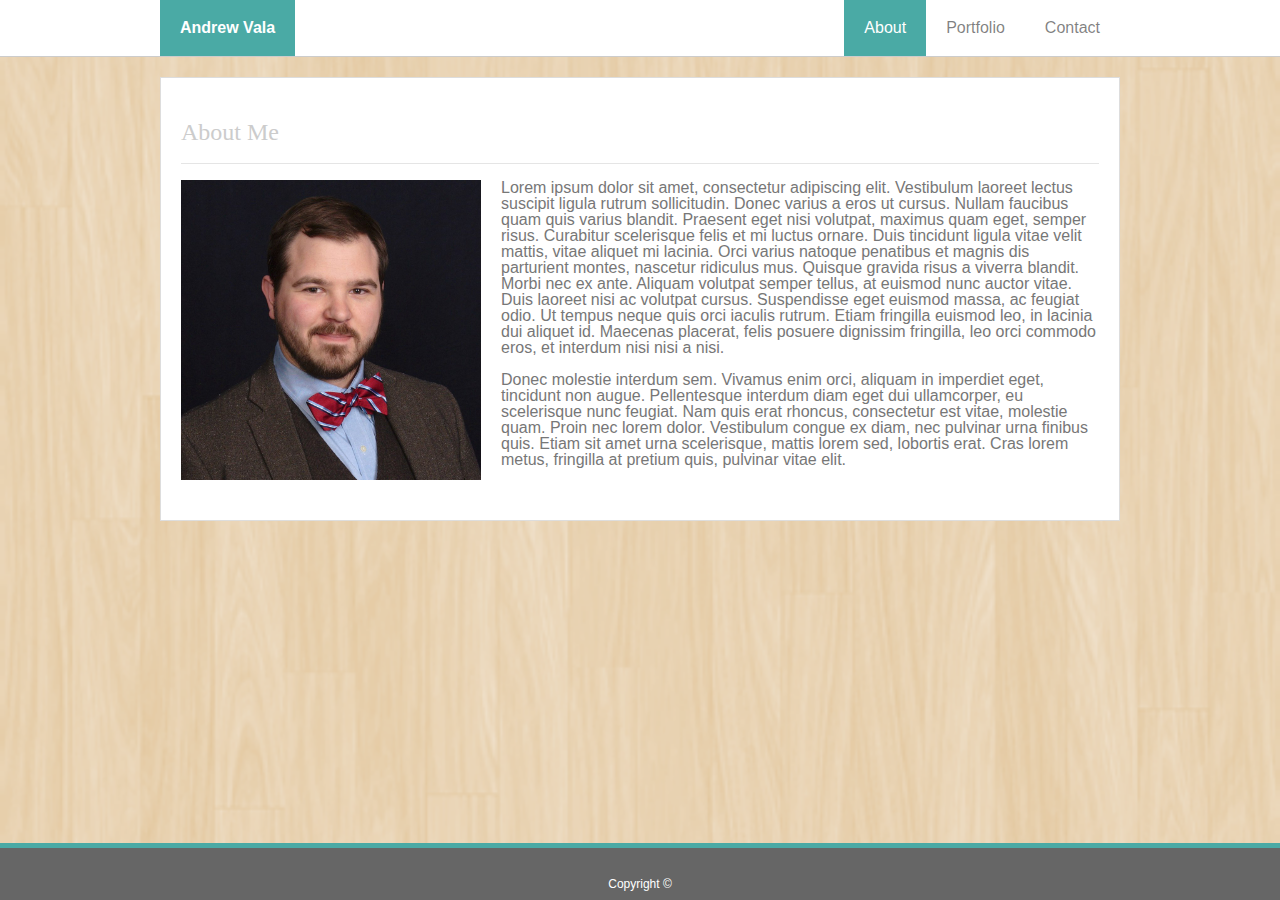
==== index.html @ 3ccd10e4 "initial commit" ====
<!DOCTYPE html>
<html lang="en-us">
   <head>
      <!-- Required meta tags -->
      <meta charset="utf-8" />
      <meta name="viewport" content="width=device-width, initial-scale=1, shrink-to-fit=no">
      <title>About Me</title>
      <link rel="shortcut icon" href="assets/images/favicon.ico" type="image/x-icon">
      <link rel="stylesheet" href="https://maxcdn.bootstrapcdn.com/bootstrap/4.0.0/css/bootstrap.min.css">
      <link rel="stylesheet" href="assets/css/style.css">
   </head>
   <body class="bg">
      <div class="horizontalcontainer">
         <div class="navcontainer">
            <div class="page-header">
               <nav class="navbar navbar-expand-sm navbar-light bg-white">
                  <span class="navbar-brand mb-0 h1">Andrew Vala</span> 
                  <button class="navbar-toggler" type="button" data-toggle="collapse" data-target="#navbarSupportedContent" aria-controls="navbarSupportedContent" aria-expanded="false" aria-label="Toggle navigation">
                  <span class="navbar-toggler-icon"></span>
                  </button>
                  <!-- Navigation links-->
                  <div class="collapse navbar-collapse" id="navbarSupportedContent">
                     <ul class="navbar-nav ml-auto">
                        <li class="nav-item active">
                           <a class="nav-link" href="index.html">About <span class="sr-only">(current)</span></a>
                        </li>
                        <li class="nav-item">
                           <a class="nav-link" href="portfolio.html">Portfolio</a>
                        </li>
                        <li class="nav-item">
                           <a class="nav-link" href="contact.html">Contact</a>
                        </li>
                     </ul>
                  </div>
               </nav>
            </div>
         </div>
      </div>
      <!-- End Navigation links -->
      <div class"main-page d-flex flex-column bg">
         <div class="container">
            <div class="row">
               <div class="col-md-3">
                  <h1>About Me</h1>
               </div>
               <div class="col-md-9">
               </div>
            </div>
            <hr>
            <div class="row">
               <div class="col-md-12">
                  <img class="imgArticle img-fluid" src= "assets/images/profilepic.jpg" alt="Profile picture of Andrew Vala" height="300" width="300";>
                  <p>Lorem ipsum dolor sit amet, consectetur adipiscing elit. Vestibulum laoreet lectus suscipit ligula rutrum sollicitudin. Donec varius a eros ut cursus. Nullam faucibus quam quis varius blandit. Praesent eget nisi volutpat, maximus quam eget, semper risus. Curabitur scelerisque felis et mi luctus ornare. Duis tincidunt ligula vitae velit mattis, vitae aliquet mi lacinia. Orci varius natoque penatibus et magnis dis parturient montes, nascetur ridiculus mus. Quisque gravida risus a viverra blandit. Morbi nec ex ante. Aliquam volutpat semper tellus, at euismod nunc auctor vitae. Duis laoreet nisi ac volutpat cursus. Suspendisse eget euismod massa, ac feugiat odio. Ut tempus neque quis orci iaculis rutrum. Etiam fringilla euismod leo, in lacinia dui aliquet id. Maecenas placerat, felis posuere dignissim fringilla, leo orci commodo eros, et interdum nisi nisi a nisi.</p>
                  <p>Donec molestie interdum sem. Vivamus enim orci, aliquam in imperdiet eget, tincidunt non augue. Pellentesque interdum diam eget dui ullamcorper, eu scelerisque nunc feugiat. Nam quis erat rhoncus, consectetur est vitae, molestie quam. Proin nec lorem dolor. Vestibulum congue ex diam, nec pulvinar urna finibus quis. Etiam sit amet urna scelerisque, mattis lorem sed, lobortis erat. Cras lorem metus, fringilla at pretium quis, pulvinar vitae elit.</p>
               </div>
            </div>
         </div>
      </div>
      <footer class="footer">
         <div class="footercontainer">
            Copyright &copy;
         </div>
      </footer>
      <!-- Optional JavaScript -->
      <!-- jQuery first, then Popper.js, then Bootstrap JS -->
      <script src="https://code.jquery.com/jquery-3.3.1.slim.min.js"></script>
      <script src="https://cdnjs.cloudflare.com/ajax/libs/popper.js/1.14.3/umd/popper.min.js"></script>
      <script src="https://stackpath.bootstrapcdn.com/bootstrap/4.1.1/js/bootstrap.min.js"></script>
   </body>
</html>
---- assets/css/style.css ----
body, html {
    min-height: 100%; 
    font-family: 'Arial', 'Helvetica Neue', Helvetica, sans-serif;
    line-height: 1;
    position: relative;
    color: #777777;
}

body{
    margin-bottom: 60px;
}

h1, h2, h3, h4, h5, h6{
    font-family: 'Georgia', Times, Times New Roman, serif !important;
}

.main-page{
    min-height: calc(100vh - 79px);
}

h1{
    color: #cccccc;  
    font-size: 24px;
    vertical-align: auto;
    margin: 20px 0px 0px 0px;
}

.bg { 
    /* The image used */
    background-image: url("../images/retina_wood.png");

    /* Center and scale the image nicely */
    background-position: center;
    background-repeat: no-repeat;
    background-size: cover;
}

.horizontalcontainer{
    width:100%;
    background-color: white;
    border-bottom-color: #ccc;
    border-bottom-style: solid;
    border-bottom-width: thin;
    margin-bottom: 20px;
}
.navcontainer{
    max-width: 960px;
    background-color: white;
    padding: 0px;
    margin-left: auto;
    margin-right: auto;
}

.container{
    background-color: white;
    max-width: 960px;
    clear: both;
    max-width: 960px;
    margin: 0px auto 10px auto;
    border-color: #dddddd;
    border-style: solid;
    border-width: thin;
    padding: 20px;
}

/***** Navigation styling *****/
.navbar{
    padding: 0px; 
    max-width: 960px;
}

.navbar-light .navbar-brand{
    background-color: #4aaaa5;
    color: white;
    font-weight: bold;
    padding: 20px;
    margin-right: 0px;
    font-size: 16px;
}

.navbar-light .navbar-brand:focus, .navbar-light .navbar-brand:hover {
    color: white;
}

.navbar-nav {
    margin: 0px;
    padding: 0px;
    color: #4aaaa5;
}

.navbar-light .navbar-nav .nav-link{ 
    padding-left: 20px;
    padding-right: 20px;
}

.navbar-nav .active>.nav-link, .navbar-light .navbar-nav .nav-link.active, .navbar-light .navbar-nav .nav-link.show, .navbar-light .navbar-nav .show>.nav-link{
    padding-left: 20px;
    padding-right: 20px;
}

.nav-item a{
    display: block;
    color: #4aaaa5;
    padding: 20px;
    text-decoration: none;
    text-align: center;
}

.navbar-nav a.active{
    background-color: #4aaaa5!important;
    color: white!important;
}

.navbar-nav a:hover:not(.active) {
    background-color: grey;
    color: white!important;
}

.navbar-nav li.active > a {
	background-color: #4aaaa5!important;
	color:white!important;
}

/***** End Navigation styling *****/

.imgArticle {
    float: left;
    padding: 0px;
    margin: 0px 20px 20px 0px;
}

/***** footer styling *****/

.footer {
    min-width: 100%;
    position: fixed;
    bottom: 0;
    font-size: 12px;
    color: white;
    background-color: #666666;
    border-top-color: #4aaaa5;
    border-top-style: solid;
    border-top-width: thick; 
    margin-top: 20px;
    padding-top: 30px;
    padding-bottom: 10px;
    z-index: 9999;
}

.footercontainer {
    text-align: center;
    max-width: 960px;
    margin-left: auto;
    margin-right: auto;
}

/***** End footer styling ****/

/**** Input Styling *****/

input[type=text]{
    border-color: #dddddd;
    border-style: solid;
    border-width: thin;
    margin: 10px auto 20px auto;
}

input[type=email]{
    border-color: #dddddd;
    border-style: solid;
    border-width: thin;
    margin: 10px auto 20px auto;
}

textarea{
    border-color: #dddddd;
    border-style: solid;
    border-width: thin;
    margin: 10px auto 20px auto;
}

.btn-primary{
    background-color: #4aaaa5;
    color: white;
    border: none;
    width: 115px;
    height: 40px;
    font-size: 16px;
}

/**** End input stylilng *****/

/***** Minicontainer for the portfolio images and banners *****/

.portfoliocontainer{
    /*display: inline-block;*/
    position: relative;
    /*margin: 10px 20px 10px 0px;*/
    margin: 10px 0px 10px 20px!important;

}

/***** Color text banner at the bottom of the image link *****/

.card {
    max-width: 350px;
    margin-bottom: 20px;
    border: 0px;
}

.portfolioimagelink{
    z-index: 100;
}

.cardbanner{
    position: absolute;
    bottom: 10px;
    font-family: 'Georgia', Times, Times New Roman, serif;
    background-color: #4aaaa5;
    color: white;
    text-align: center;
    font-size: 20px;
    padding: 20px;
    margin-left: -20px;
    width: 100%;
    text-decoration-line: none;

    /* IE, Opera, Mozilla supports */
    text-decoration: none;
    z-index: 200;
}

.card a:hover {
    color: white!important;
    text-decoration-line: none!important;
    /* IE, Opera, Mozilla supports */
    text-decoration: none!important;
}

/*****  End Portfolio styling *****/
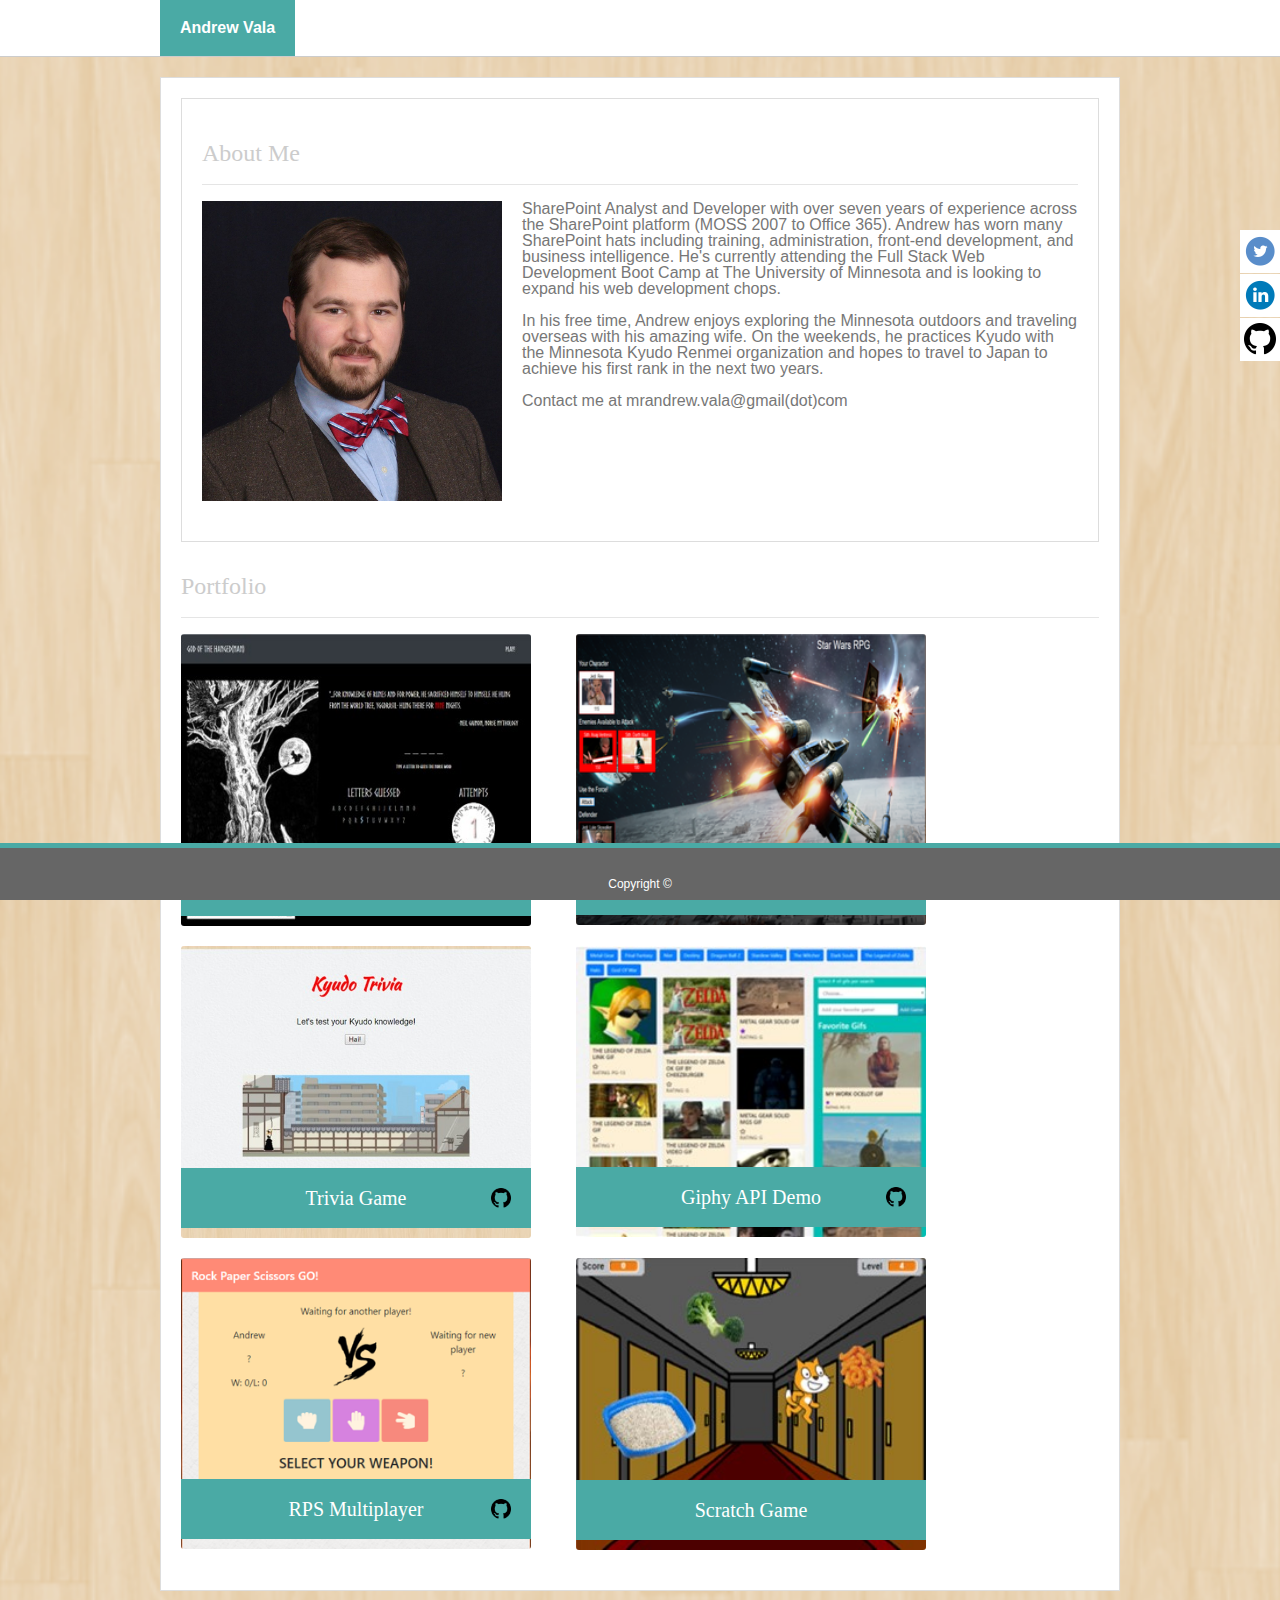
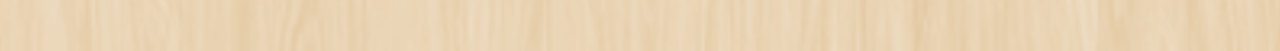
==== commit 1983d7fb: "updated bio" ====
--- a/index.html
+++ b/index.html
@@ -1,6 +1,7 @@
 <!DOCTYPE html>
 <html lang="en-us">
-   <head>
+
+<head>
       <!-- Required meta tags -->
       <meta charset="utf-8" />
       <meta name="viewport" content="width=device-width, initial-scale=1, shrink-to-fit=no">
@@ -8,63 +9,157 @@
       <link rel="shortcut icon" href="assets/images/favicon.ico" type="image/x-icon">
       <link rel="stylesheet" href="https://maxcdn.bootstrapcdn.com/bootstrap/4.0.0/css/bootstrap.min.css">
       <link rel="stylesheet" href="assets/css/style.css">
-   </head>
-   <body class="bg">
+</head>
+
+<body class="bg">
       <div class="horizontalcontainer">
-         <div class="navcontainer">
-            <div class="page-header">
-               <nav class="navbar navbar-expand-sm navbar-light bg-white">
-                  <span class="navbar-brand mb-0 h1">Andrew Vala</span> 
-                  <button class="navbar-toggler" type="button" data-toggle="collapse" data-target="#navbarSupportedContent" aria-controls="navbarSupportedContent" aria-expanded="false" aria-label="Toggle navigation">
-                  <span class="navbar-toggler-icon"></span>
-                  </button>
-                  <!-- Navigation links-->
-                  <div class="collapse navbar-collapse" id="navbarSupportedContent">
-                     <ul class="navbar-nav ml-auto">
-                        <li class="nav-item active">
-                           <a class="nav-link" href="index.html">About <span class="sr-only">(current)</span></a>
-                        </li>
-                        <li class="nav-item">
-                           <a class="nav-link" href="portfolio.html">Portfolio</a>
-                        </li>
-                        <li class="nav-item">
-                           <a class="nav-link" href="contact.html">Contact</a>
-                        </li>
-                     </ul>
+            <div class="navcontainer">
+                  <div class="page-header">
+                        <nav class="navbar navbar-expand-sm navbar-light bg-white">
+                              <span class="navbar-brand mb-0 h1">Andrew Vala</span>
+                        </nav>
                   </div>
-               </nav>
             </div>
-         </div>
       </div>
+      <div class="sticky-container">
+            <ul class="sticky">
+                <li>
+                    <img src="assets/images/twittercircle.png" width="32" height="32">
+                    <p><a href="https://twitter.com/AndrewVala?lang=en" target="_blank">Follow Me on<br>Twitter</a></p>
+                </li>
+                <li>
+                    <img src="assets/images/linkedinlogo.png" width="32" height="32">
+                    <p><a href="https://www.linkedin.com/in/andrew-vala-4441a45a/" target="_blank">Browse my<br>LinkedIn</a></p>
+                </li>
+                <li>
+                    <img src="assets/images/githubicon.png" width="32" height="32">
+                    <p><a href="https://github.com/awvala" target="_blank">Visit my repos on<br>GitHub</a></p>
+                </li>
+            </ul>
+        </div>
       <!-- End Navigation links -->
-      <div class"main-page d-flex flex-column bg">
-         <div class="container">
-            <div class="row">
-               <div class="col-md-3">
-                  <h1>About Me</h1>
-               </div>
-               <div class="col-md-9">
-               </div>
+      <div class "main-page d-flex flex-column bg">
+            <div class="container">
+                  <div class "main-page d-flex flex-column bg">
+                        <div class="container">
+                              <div class="row">
+                                    <div class="col-md-3">
+                                          <h1>About Me</h1>
+                                    </div>
+                                    <div class="col-md-9">
+                                    </div>
+                              </div>
+                              <hr>
+                              <div class="row">
+                                    <div class="col-md-12">
+                                          <img class="imgArticle img-fluid" src="assets/images/profilepic.jpg" alt="Profile picture of Andrew Vala" height="300" width="300";>
+                                          <p>SharePoint Analyst and Developer with over seven years of experience across the SharePoint platform (MOSS 2007 to Office 365).  Andrew has worn many SharePoint hats including training, administration, front-end development, and business intelligence.  He's currently attending the Full Stack Web Development Boot Camp at The University of Minnesota and is looking to expand his web development chops.
+                                          </p>
+                                          <p>
+                                                In his free time, Andrew enjoys exploring the Minnesota outdoors and traveling overseas with his amazing wife.  On the weekends, he practices Kyudo with the Minnesota Kyudo Renmei organization and hopes to travel to Japan to achieve his first rank in the next two years.
+                                          </p>
+                                          <p>Contact me at mrandrew.vala@gmail(dot)com</p>
+                                    </div>
+                              </div>
+                        </div>
+                  </div>
+                  <div class="row">
+                        <div class="col-md-3">
+                              <h1>Portfolio</h1>
+                        </div>
+                        <div class="col-md-9">
+                        </div>
+                  </div>
+                  <hr>
+                  <!--  First Row -->
+                  <div class="row">
+                        <div class="col-md-5">
+                              <a class="portfolioimagelink" href="https://awvala.github.io/Word-Guess-Game/" target=”_blank”>
+                                    <div class="card text-white">
+                                          <img class="card-img" src="assets/images/godofthehangedman.jpg" alt="Image link to a Norse themed hangman game">
+                                          <div class="card-img-overlay">
+                                                <a class="cardbanner" href="https://awvala.github.io/Word-Guess-Game/" target=”_blank”>God of the Hanged(man)</a>
+                                                <a class= "ghabs" href="https://github.com/awvala/Word-Guess-Game" target=”_blank”><img class="ghImg" src="assets/images/githubicon.png" title= "Word Guess Game GitHub Repo" alt="Link to the projct GitHub repo"></a>
+                                          </div>
+                                    </div>
+                              </a>
+                        </div>                         
+                        <div class="col-md-5">
+                              <a class="portfolioimagelink" href="https://awvala.github.io/unit-4-game/" target=”_blank”>
+                                    <div class="card text-white">
+                                          <img class="card-img" src="assets/images/StarWarsRPG.png" alt="Image link to Star Wars RPG">
+                                          <div class="card-img-overlay">
+                                                <a class="cardbanner" href="https://awvala.github.io/unit-4-game/" target=”_blank”>Star Wars RPG</a>
+                                                <a class= "ghabs" href="https://github.com/awvala/unit-4-game" target=”_blank”><img class="ghImg" src="assets/images/githubicon.png" title= "Star Wars RPG GitHub Repo" alt="Link to the projct GitHub repo"></a>
+                                          </div>
+                                    </div>
+                              </a>
+                        </div>
+                        <div class="col-md-2"></div>
+                  </div>
+                  <!--  Second Row  -->
+                  <div class="row">
+                        <div class="col-md-5">
+                              <a class="portfolioimagelink" href="https://awvala.github.io/TriviaGame/" target=”_blank”>
+                                    <div class="card text-white">
+                                          <img class="card-img" src="assets/images/KyudoTrivia.jpg" alt="Image link to a Kyudo Trivia Game">
+                                          <div class="card-img-overlay">
+                                                <a class="cardbanner" href="https://awvala.github.io/TriviaGame/" target=”_blank”>Trivia Game</a>
+                                                <a class= "ghabs" href="https://github.com/awvala/TriviaGame" target=”_blank”><img class="ghImg" src="assets/images/githubicon.png" title= "Trivia Game Repo" alt="Link to the projct GitHub repo"></a>
+                                          </div>
+                                    </div>
+                              </a>
+                        </div>
+                        <div class="col-md-5">
+                              <a class="portfolioimagelink" href="https://awvala.github.io/giftastic/" target=”_blank”>
+                                    <div class="card text-white">
+                                          <img class="card-img" src="assets/images/giftastic.jpg" alt="Image link to Giphy API demo">
+                                          <div class="card-img-overlay">
+                                                <a class="cardbanner" href="https://awvala.github.io/giftastic/" target=”_blank”>Giphy API Demo</a>
+                                                <a  class= "ghabs" href="https://github.com/awvala/giftastic" target=”_blank”><img class="ghImg" src="assets/images/githubicon.png" title= "Giphy API Repo" alt="Link to the projct GitHub repo"></a>
+                                          </div>
+                                    </div>
+                              </a>
+                        </div>
+                        <div class="col-md-2"></div>
+                  </div>
+                  <!--  Third Row  -->
+                  <div class="row">
+                        <div class="col-md-5">
+                              <a class="portfolioimagelink" href="https://awvala.github.io/RPS-Multiplayer/" target=”_blank”>
+                                    <div class="card text-white">
+                                          <img class="card-img" src="assets/images/RPS.png" alt="Image link to the Cat Scratcher game">
+                                          <div class="card-img-overlay">
+                                                <a class="cardbanner" href="https://awvala.github.io/RPS-Multiplayer/" target=”_blank”>RPS Multiplayer</a>
+                                                <a class= "ghabs" href="https://github.com/awvala/RPS-Multiplayer" target=”_blank”><img class="ghImg" src="assets/images/githubicon.png" title= "Rock Paper Scissors Repo" alt="Link to the projct GitHub repo"></a>
+                                          </div>
+                                    </div>
+                              </a>
+                        </div>
+                        <div class="col-md-5">
+                              <a class="portfolioimagelink" href="https://scratch.mit.edu/projects/215070705/" target=”_blank”>
+                                    <div class="card text-white">
+                                          <img class="card-img" src="assets/images/catscratcher.jpg" alt="Image link to the Cat Scratcher game">
+                                          <div class="card-img-overlay">
+                                                <a class="cardbanner" href="https://scratch.mit.edu/projects/215070705/" target=”_blank”>Scratch Game</a>
+                                          </div>
+                                    </div>
+                              </a>
+                        </div>
+                        <div class="col-md-2"></div>
+                  </div>
             </div>
-            <hr>
-            <div class="row">
-               <div class="col-md-12">
-                  <img class="imgArticle img-fluid" src= "assets/images/profilepic.jpg" alt="Profile picture of Andrew Vala" height="300" width="300";>
-                  <p>Lorem ipsum dolor sit amet, consectetur adipiscing elit. Vestibulum laoreet lectus suscipit ligula rutrum sollicitudin. Donec varius a eros ut cursus. Nullam faucibus quam quis varius blandit. Praesent eget nisi volutpat, maximus quam eget, semper risus. Curabitur scelerisque felis et mi luctus ornare. Duis tincidunt ligula vitae velit mattis, vitae aliquet mi lacinia. Orci varius natoque penatibus et magnis dis parturient montes, nascetur ridiculus mus. Quisque gravida risus a viverra blandit. Morbi nec ex ante. Aliquam volutpat semper tellus, at euismod nunc auctor vitae. Duis laoreet nisi ac volutpat cursus. Suspendisse eget euismod massa, ac feugiat odio. Ut tempus neque quis orci iaculis rutrum. Etiam fringilla euismod leo, in lacinia dui aliquet id. Maecenas placerat, felis posuere dignissim fringilla, leo orci commodo eros, et interdum nisi nisi a nisi.</p>
-                  <p>Donec molestie interdum sem. Vivamus enim orci, aliquam in imperdiet eget, tincidunt non augue. Pellentesque interdum diam eget dui ullamcorper, eu scelerisque nunc feugiat. Nam quis erat rhoncus, consectetur est vitae, molestie quam. Proin nec lorem dolor. Vestibulum congue ex diam, nec pulvinar urna finibus quis. Etiam sit amet urna scelerisque, mattis lorem sed, lobortis erat. Cras lorem metus, fringilla at pretium quis, pulvinar vitae elit.</p>
-               </div>
-            </div>
-         </div>
       </div>
       <footer class="footer">
-         <div class="footercontainer">
-            Copyright &copy;
-         </div>
+            <div class="footercontainer">
+                  Copyright &copy;
+            </div>
       </footer>
       <!-- Optional JavaScript -->
       <!-- jQuery first, then Popper.js, then Bootstrap JS -->
       <script src="https://code.jquery.com/jquery-3.3.1.slim.min.js"></script>
       <script src="https://cdnjs.cloudflare.com/ajax/libs/popper.js/1.14.3/umd/popper.min.js"></script>
       <script src="https://stackpath.bootstrapcdn.com/bootstrap/4.1.1/js/bootstrap.min.js"></script>
-   </body>
+</body>
+
 </html>--- a/assets/css/style.css
+++ b/assets/css/style.css
@@ -17,6 +17,52 @@
 .main-page{
     min-height: calc(100vh - 79px);
 }
+
+/* Sticky side bar CSS */
+.sticky-container{
+    padding:0px;
+    margin:0px;
+    position:fixed;
+    right:-130px;
+    top:230px;
+    width:210px;
+    z-index: 1100;
+}
+.sticky li{
+    list-style-type:none;
+    background-color:#fff;
+    color:#efefef;
+    height:43px;
+    padding:0px;
+    margin:0px 0px 1px 0px;
+    -webkit-transition:all 0.25s ease-in-out;
+    -moz-transition:all 0.25s ease-in-out;
+    -o-transition:all 0.25s ease-in-out;
+    transition:all 0.25s ease-in-out;
+    cursor:pointer;
+}
+.sticky li:hover{
+    margin-left:-115px;
+}
+.sticky li img{
+    float:left;
+    margin:5px 4px;
+    margin-right:5px;
+}
+.sticky li p{
+    padding-top:5px;
+    margin:0px;
+    line-height:16px;
+    font-size:11px;
+}
+.sticky li p a{
+    text-decoration:none;
+    color:#2C3539;
+}
+.sticky li p a:hover{
+    text-decoration:underline;
+}
+/* End Sticky CSS */
 
 h1{
     color: #cccccc;  
@@ -230,6 +276,13 @@
     z-index: 200;
 }
 
+.ghabs {
+    position: absolute;
+    right: 20px;
+    bottom: 20px;
+    z-index: 2000;
+}
+
 .card a:hover {
     color: white!important;
     text-decoration-line: none!important;
@@ -237,4 +290,15 @@
     text-decoration: none!important;
 }
 
-/*****  End Portfolio styling *****/+/*****  End Portfolio styling *****/
+
+.ghRepo {
+    background-color: red;
+    text-align: center;
+}
+
+.ghImg {
+    width: 20px;
+    height: 20px;
+    margin-bottom: 10px;
+}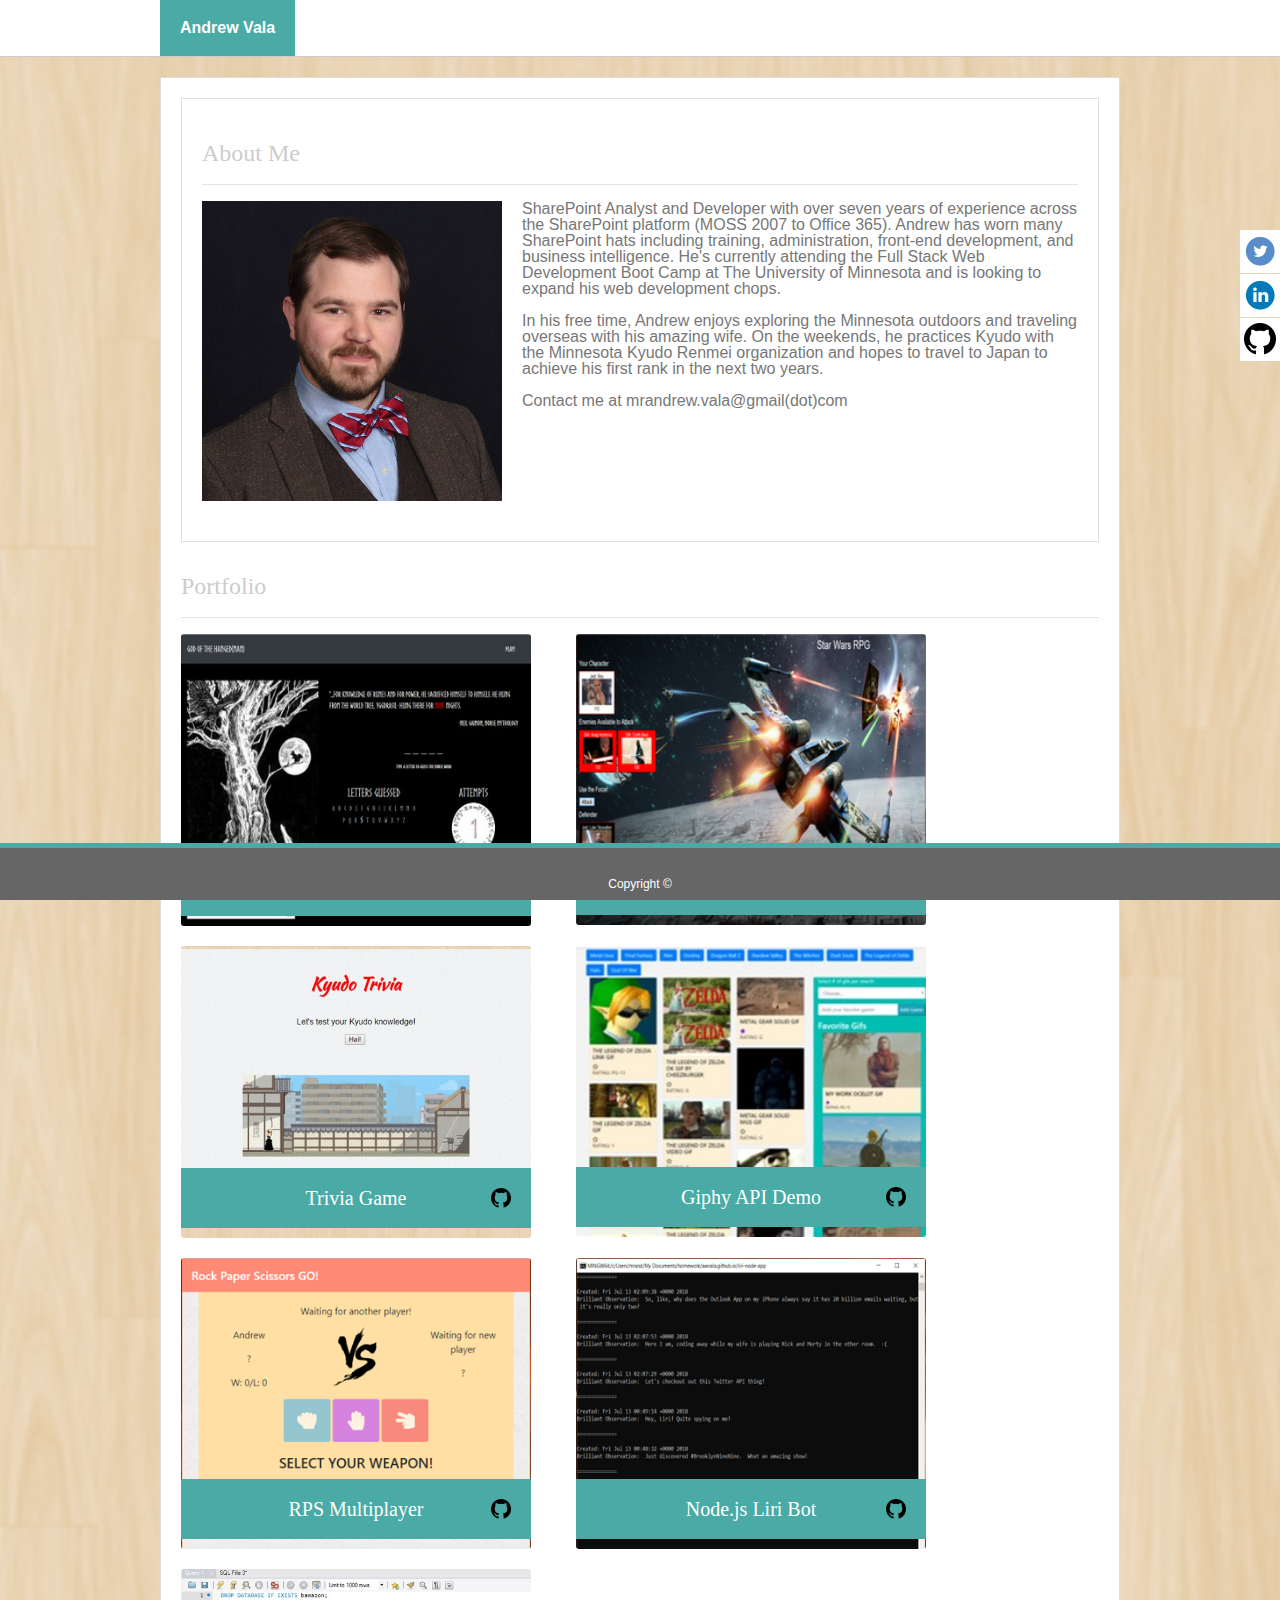
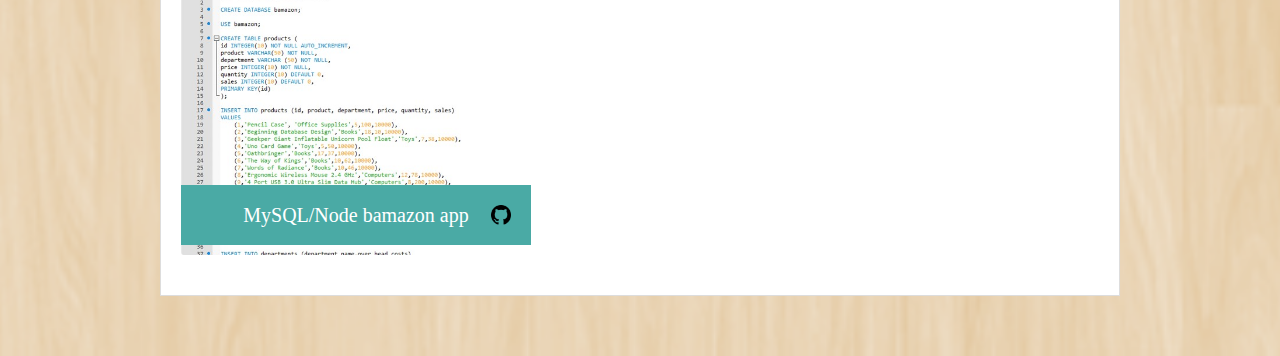
==== commit d28d1946: "Added bamazon" ====
--- a/index.html
+++ b/index.html
@@ -23,20 +23,29 @@
       </div>
       <div class="sticky-container">
             <ul class="sticky">
-                <li>
-                    <img src="assets/images/twittercircle.png" width="32" height="32">
-                    <p><a href="https://twitter.com/AndrewVala?lang=en" target="_blank">Follow Me on<br>Twitter</a></p>
-                </li>
-                <li>
-                    <img src="assets/images/linkedinlogo.png" width="32" height="32">
-                    <p><a href="https://www.linkedin.com/in/andrew-vala-4441a45a/" target="_blank">Browse my<br>LinkedIn</a></p>
-                </li>
-                <li>
-                    <img src="assets/images/githubicon.png" width="32" height="32">
-                    <p><a href="https://github.com/awvala" target="_blank">Visit my repos on<br>GitHub</a></p>
-                </li>
+                  <li>
+                        <img src="assets/images/twittercircle.png" width="32" height="32">
+                        <p>
+                              <a href="https://twitter.com/AndrewVala?lang=en" target="_blank">Follow Me on
+                                    <br>Twitter</a>
+                        </p>
+                  </li>
+                  <li>
+                        <img src="assets/images/linkedinlogo.png" width="32" height="32">
+                        <p>
+                              <a href="https://www.linkedin.com/in/andrew-vala-4441a45a/" target="_blank">Browse my
+                                    <br>LinkedIn</a>
+                        </p>
+                  </li>
+                  <li>
+                        <img src="assets/images/githubicon.png" width="32" height="32">
+                        <p>
+                              <a href="https://github.com/awvala" target="_blank">Visit my repos on
+                                    <br>GitHub</a>
+                        </p>
+                  </li>
             </ul>
-        </div>
+      </div>
       <!-- End Navigation links -->
       <div class "main-page d-flex flex-column bg">
             <div class="container">
@@ -52,11 +61,19 @@
                               <hr>
                               <div class="row">
                                     <div class="col-md-12">
-                                          <img class="imgArticle img-fluid" src="assets/images/profilepic.jpg" alt="Profile picture of Andrew Vala" height="300" width="300";>
-                                          <p>SharePoint Analyst and Developer with over seven years of experience across the SharePoint platform (MOSS 2007 to Office 365).  Andrew has worn many SharePoint hats including training, administration, front-end development, and business intelligence.  He's currently attending the Full Stack Web Development Boot Camp at The University of Minnesota and is looking to expand his web development chops.
+                                          <img class="imgArticle img-fluid" src="assets/images/profilepic.jpg" alt="Profile picture of Andrew Vala" height="300" width="300"
+                                                ;>
+                                          <p>SharePoint Analyst and Developer with over seven years of experience across the
+                                                SharePoint platform (MOSS 2007 to Office 365). Andrew has worn many SharePoint
+                                                hats including training, administration, front-end development, and business
+                                                intelligence. He's currently attending the Full Stack Web Development Boot
+                                                Camp at The University of Minnesota and is looking to expand his web development
+                                                chops.
                                           </p>
                                           <p>
-                                                In his free time, Andrew enjoys exploring the Minnesota outdoors and traveling overseas with his amazing wife.  On the weekends, he practices Kyudo with the Minnesota Kyudo Renmei organization and hopes to travel to Japan to achieve his first rank in the next two years.
+                                                In his free time, Andrew enjoys exploring the Minnesota outdoors and traveling overseas with his amazing wife. On the weekends,
+                                                he practices Kyudo with the Minnesota Kyudo Renmei organization and hopes
+                                                to travel to Japan to achieve his first rank in the next two years.
                                           </p>
                                           <p>Contact me at mrandrew.vala@gmail(dot)com</p>
                                     </div>
@@ -79,18 +96,22 @@
                                           <img class="card-img" src="assets/images/godofthehangedman.jpg" alt="Image link to a Norse themed hangman game">
                                           <div class="card-img-overlay">
                                                 <a class="cardbanner" href="https://awvala.github.io/Word-Guess-Game/" target=”_blank”>God of the Hanged(man)</a>
-                                                <a class= "ghabs" href="https://github.com/awvala/Word-Guess-Game" target=”_blank”><img class="ghImg" src="assets/images/githubicon.png" title= "Word Guess Game GitHub Repo" alt="Link to the projct GitHub repo"></a>
-                                          </div>
-                                    </div>
-                              </a>
-                        </div>                         
+                                                <a class="ghabs" href="https://github.com/awvala/Word-Guess-Game" target=”_blank”>
+                                                      <img class="ghImg" src="assets/images/githubicon.png" title="Word Guess Game GitHub Repo" alt="Link to the project GitHub repo">
+                                                </a>
+                                          </div>
+                                    </div>
+                              </a>
+                        </div>
                         <div class="col-md-5">
                               <a class="portfolioimagelink" href="https://awvala.github.io/unit-4-game/" target=”_blank”>
                                     <div class="card text-white">
                                           <img class="card-img" src="assets/images/StarWarsRPG.png" alt="Image link to Star Wars RPG">
                                           <div class="card-img-overlay">
                                                 <a class="cardbanner" href="https://awvala.github.io/unit-4-game/" target=”_blank”>Star Wars RPG</a>
-                                                <a class= "ghabs" href="https://github.com/awvala/unit-4-game" target=”_blank”><img class="ghImg" src="assets/images/githubicon.png" title= "Star Wars RPG GitHub Repo" alt="Link to the projct GitHub repo"></a>
+                                                <a class="ghabs" href="https://github.com/awvala/unit-4-game" target=”_blank”>
+                                                      <img class="ghImg" src="assets/images/githubicon.png" title="Star Wars RPG GitHub Repo" alt="Link to the project GitHub repo">
+                                                </a>
                                           </div>
                                     </div>
                               </a>
@@ -105,7 +126,9 @@
                                           <img class="card-img" src="assets/images/KyudoTrivia.jpg" alt="Image link to a Kyudo Trivia Game">
                                           <div class="card-img-overlay">
                                                 <a class="cardbanner" href="https://awvala.github.io/TriviaGame/" target=”_blank”>Trivia Game</a>
-                                                <a class= "ghabs" href="https://github.com/awvala/TriviaGame" target=”_blank”><img class="ghImg" src="assets/images/githubicon.png" title= "Trivia Game Repo" alt="Link to the projct GitHub repo"></a>
+                                                <a class="ghabs" href="https://github.com/awvala/TriviaGame" target=”_blank”>
+                                                      <img class="ghImg" src="assets/images/githubicon.png" title="Trivia Game Repo" alt="Link to the project GitHub repo">
+                                                </a>
                                           </div>
                                     </div>
                               </a>
@@ -116,7 +139,9 @@
                                           <img class="card-img" src="assets/images/giftastic.jpg" alt="Image link to Giphy API demo">
                                           <div class="card-img-overlay">
                                                 <a class="cardbanner" href="https://awvala.github.io/giftastic/" target=”_blank”>Giphy API Demo</a>
-                                                <a  class= "ghabs" href="https://github.com/awvala/giftastic" target=”_blank”><img class="ghImg" src="assets/images/githubicon.png" title= "Giphy API Repo" alt="Link to the projct GitHub repo"></a>
+                                                <a class="ghabs" href="https://github.com/awvala/giftastic" target=”_blank”>
+                                                      <img class="ghImg" src="assets/images/githubicon.png" title="Giphy API Repo" alt="Link to the project GitHub repo">
+                                                </a>
                                           </div>
                                     </div>
                               </a>
@@ -131,24 +156,49 @@
                                           <img class="card-img" src="assets/images/RPS.png" alt="Image link to the Cat Scratcher game">
                                           <div class="card-img-overlay">
                                                 <a class="cardbanner" href="https://awvala.github.io/RPS-Multiplayer/" target=”_blank”>RPS Multiplayer</a>
-                                                <a class= "ghabs" href="https://github.com/awvala/RPS-Multiplayer" target=”_blank”><img class="ghImg" src="assets/images/githubicon.png" title= "Rock Paper Scissors Repo" alt="Link to the projct GitHub repo"></a>
-                                          </div>
-                                    </div>
-                              </a>
-                        </div>
-                        <div class="col-md-5">
-                              <a class="portfolioimagelink" href="https://scratch.mit.edu/projects/215070705/" target=”_blank”>
-                                    <div class="card text-white">
-                                          <img class="card-img" src="assets/images/catscratcher.jpg" alt="Image link to the Cat Scratcher game">
-                                          <div class="card-img-overlay">
-                                                <a class="cardbanner" href="https://scratch.mit.edu/projects/215070705/" target=”_blank”>Scratch Game</a>
-                                          </div>
-                                    </div>
-                              </a>
+                                                <a class="ghabs" href="https://github.com/awvala/RPS-Multiplayer" target=”_blank”>
+                                                      <img class="ghImg" src="assets/images/githubicon.png" title="Rock Paper Scissors Repo" alt="Link to the project GitHub repo">
+                                                </a>
+                                          </div>
+                                    </div>
+                              </a>
+                        </div>
+                        <div class="col-md-5">
+                              <a class="portfolioimagelink" href="https://github.com/awvala/liri-node-app" target=”_blank”>
+                                    <div class="card text-white">
+                                          <img class="card-img" src="assets/images/liribot.png" alt="Image link to the liri-bot repository">
+                                          <div class="card-img-overlay">
+                                                <a class="cardbanner" href="https://github.com/awvala/liri-node-app" target=”_blank”>Node.js Liri Bot</a>
+                                                <a class="ghabs" href="https://github.com/awvala/liri-node-app" target=”_blank”>
+                                                      <img class="ghImg" src="assets/images/githubicon.png" title="liri-bot" alt="Link to the project GitHub repo">
+                                                </a>
+                                          </div>
+                                    </div>
+                              </a>
+                        </div>
+                        <div class="col-md-2"></div>
+                  </div>
+                  <!-- Fourth Row -->
+                  <div class="row">
+                        <div class="col-md-5">
+                              <a class="portfolioimagelink" href="https://github.com/awvala/bamazon" target=”_blank”>
+                                    <div class="card text-white">
+                                          <img class="card-img" src="assets/images/bamazon.jpg" alt="Image link to the bamazon MySQL project">
+                                          <div class="card-img-overlay">
+                                                <a class="cardbanner" href="https://github.com/awvala/bamazon" target=”_blank”>MySQL/Node bamazon app</a>
+                                                <a class="ghabs" href="https://github.com/awvala/bamazon" target=”_blank”>
+                                                      <img class="ghImg" src="assets/images/githubicon.png" title="bamazon" alt="Link to the project GitHub repo">
+                                                </a>
+                                          </div>
+                                    </div>
+                              </a>
+                        </div>
+                        <div class="col-md-5">
                         </div>
                         <div class="col-md-2"></div>
                   </div>
             </div>
+      </div>
       </div>
       <footer class="footer">
             <div class="footercontainer">
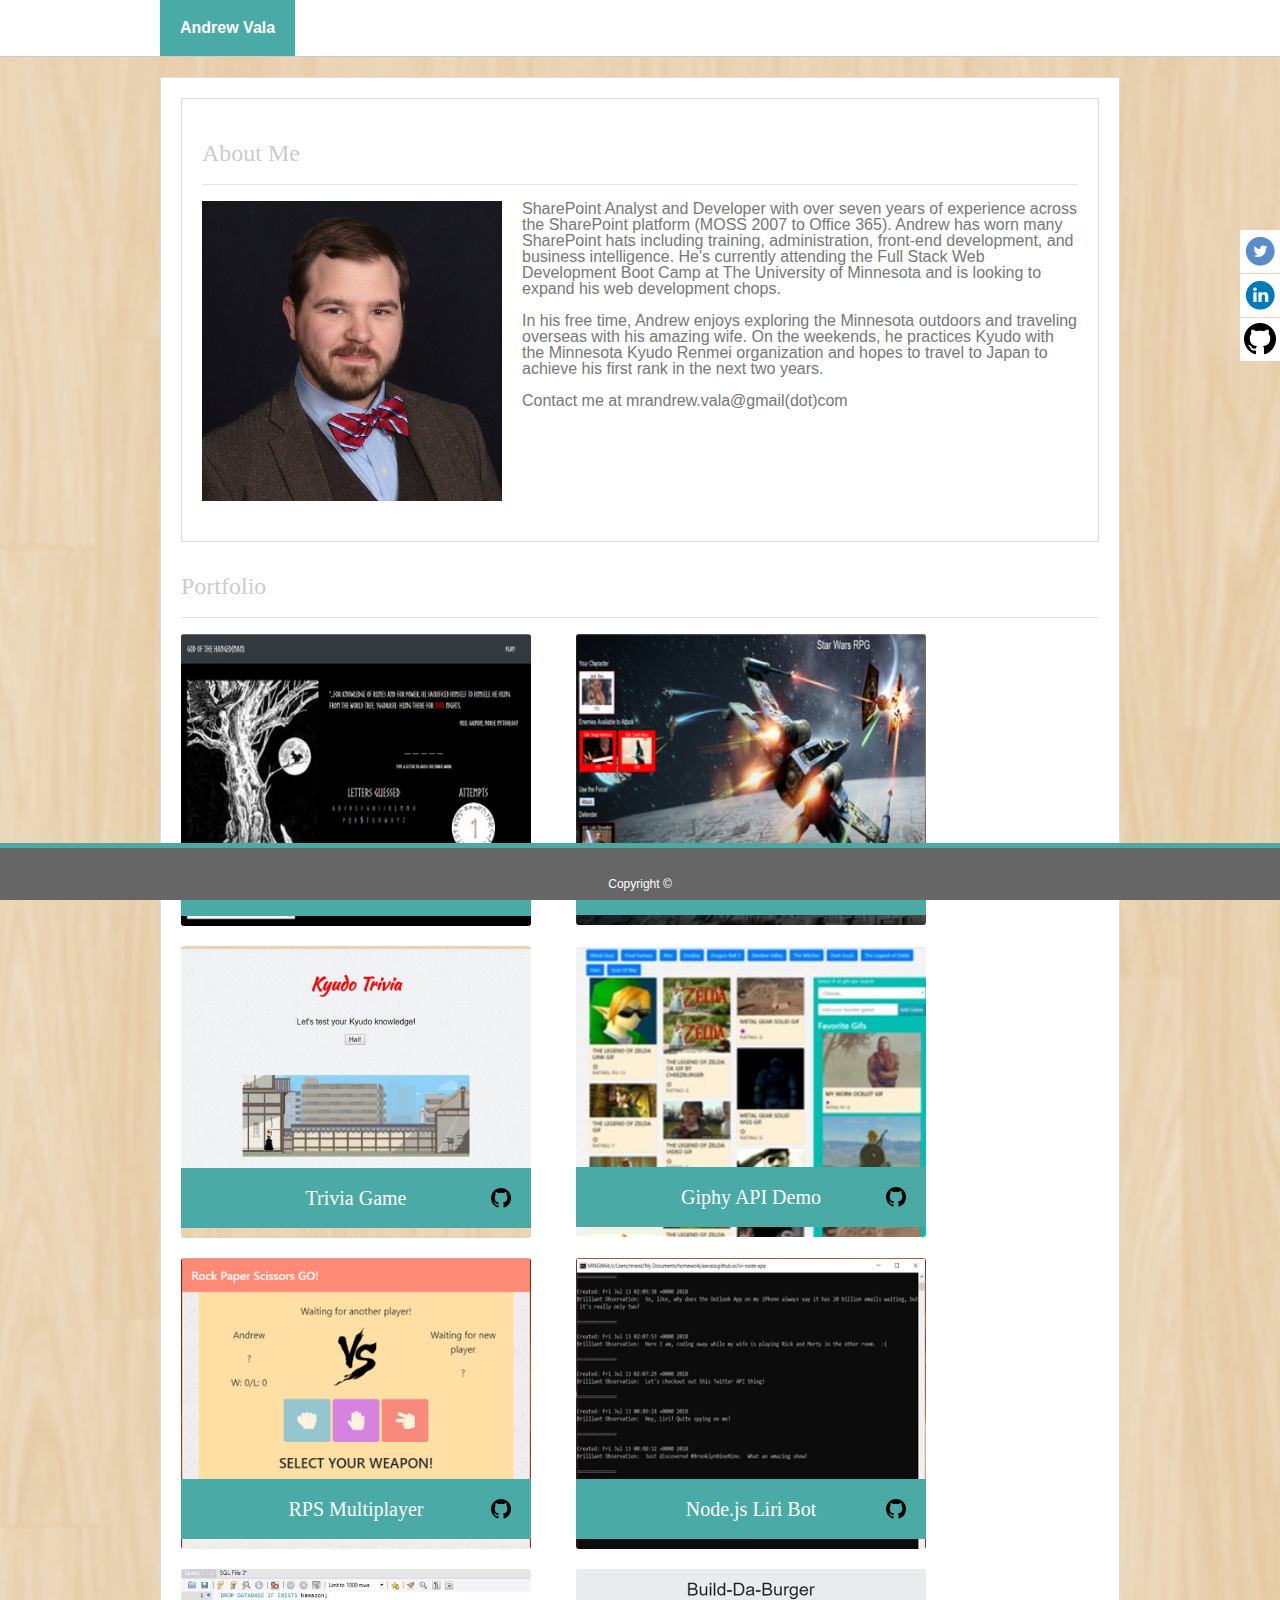
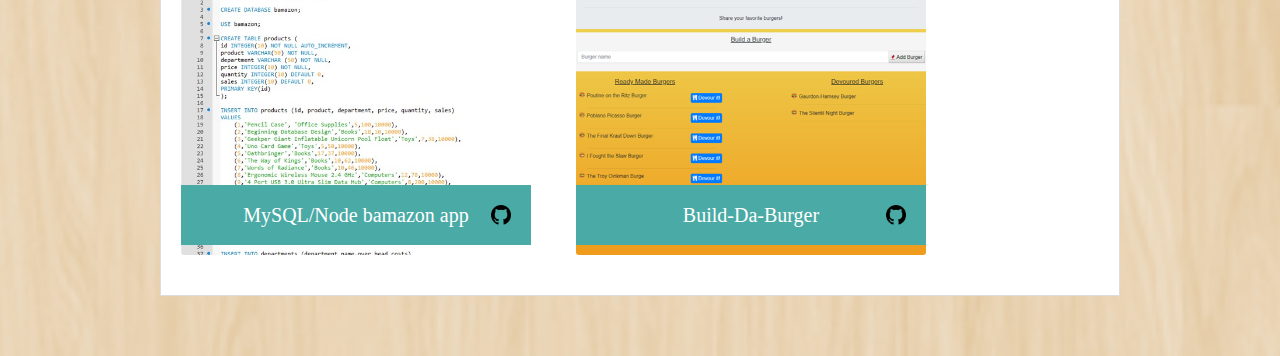
==== commit 8f58821e: "added build da burger" ====
--- a/index.html
+++ b/index.html
@@ -194,6 +194,17 @@
                               </a>
                         </div>
                         <div class="col-md-5">
+                              <a class="portfolioimagelink" href="https://build-da-burgerawvala.herokuapp.com/" target=”_blank”>
+                                    <div class="card text-white">
+                                          <img class="card-img" src="assets/images/builddapburger.png" alt="Image link to the Build-Da-Burger heroku app">
+                                          <div class="card-img-overlay">
+                                                <a class="cardbanner" href="https://build-da-burgerawvala.herokuapp.com/" target=”_blank”>Build-Da-Burger</a>
+                                                <a class="ghabs" href="https://github.com/awvala/burger" target=”_blank”>
+                                                      <img class="ghImg" src="assets/images/githubicon.png" title="Build-da-burger" alt="Link to the project GitHub repo">
+                                                </a>
+                                          </div>
+                                    </div>
+                              </a>
                         </div>
                         <div class="col-md-2"></div>
                   </div>
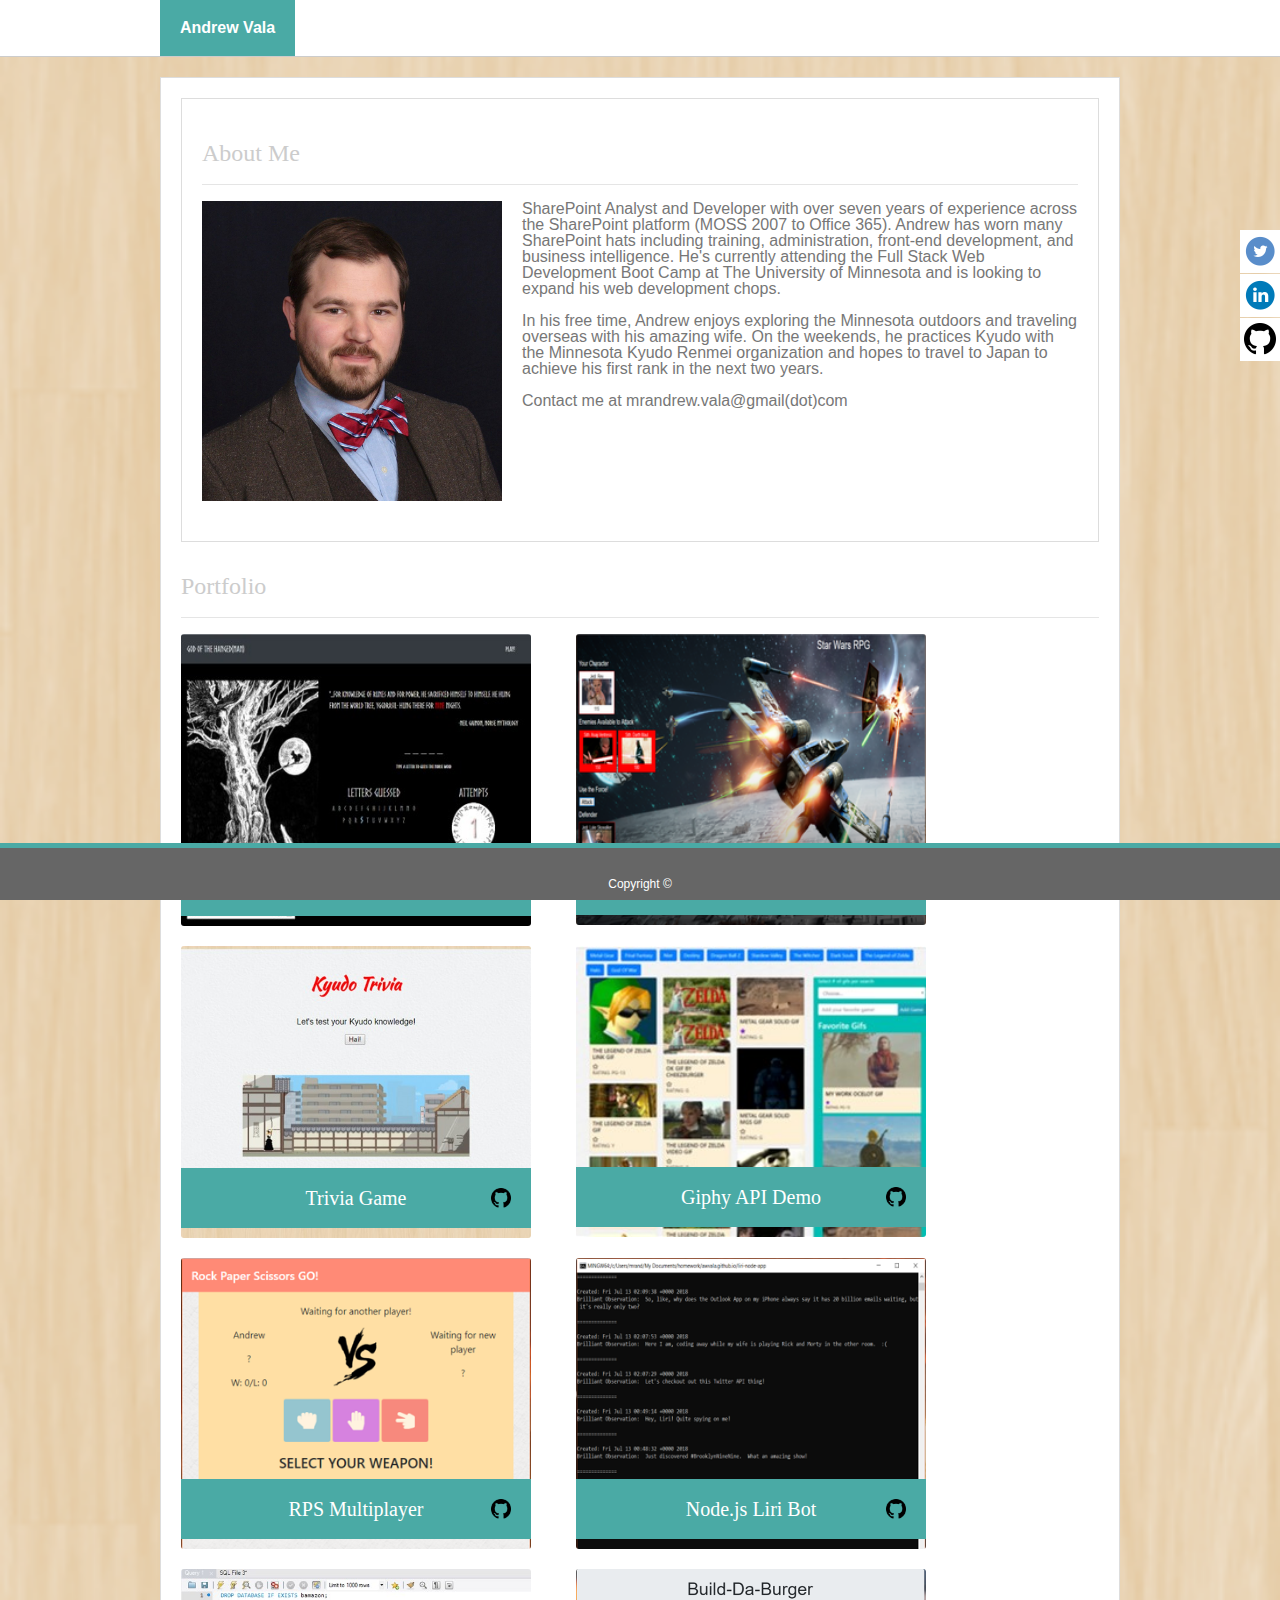
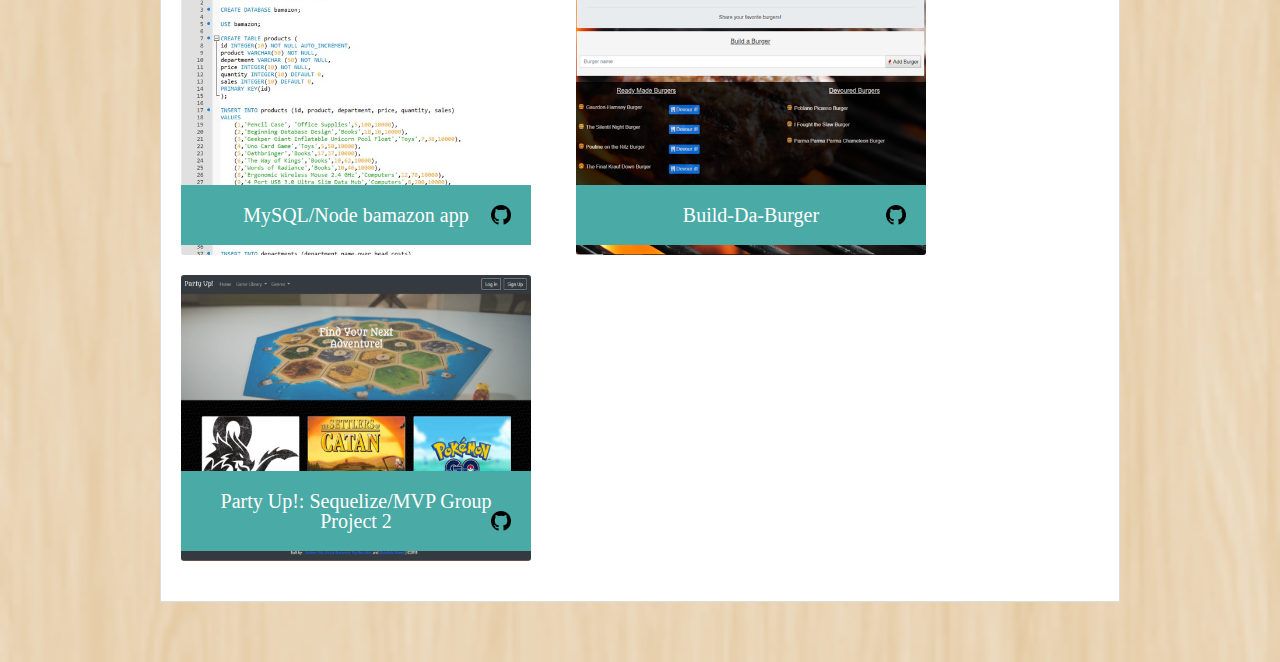
==== commit b59818ce: "Added Party Up links" ====
--- a/index.html
+++ b/index.html
@@ -63,8 +63,8 @@
                                     <div class="col-md-12">
                                           <img class="imgArticle img-fluid" src="assets/images/profilepic.jpg" alt="Profile picture of Andrew Vala" height="300" width="300"
                                                 ;>
-                                          <p>SharePoint Analyst and Developer with over seven years of experience across the
-                                                SharePoint platform (MOSS 2007 to Office 365). Andrew has worn many SharePoint
+                                          <p>SharePoint Analyst and Developer with over seven years of experience across
+                                                the SharePoint platform (MOSS 2007 to Office 365). Andrew has worn many SharePoint
                                                 hats including training, administration, front-end development, and business
                                                 intelligence. He's currently attending the Full Stack Web Development Boot
                                                 Camp at The University of Minnesota and is looking to expand his web development
@@ -95,7 +95,8 @@
                                     <div class="card text-white">
                                           <img class="card-img" src="assets/images/godofthehangedman.jpg" alt="Image link to a Norse themed hangman game">
                                           <div class="card-img-overlay">
-                                                <a class="cardbanner" href="https://awvala.github.io/Word-Guess-Game/" target=”_blank”>God of the Hanged(man)</a>
+                                                <a class="cardbanner" href="https://awvala.github.io/Word-Guess-Game/" target=”_blank”>God
+                                                      of the Hanged(man)</a>
                                                 <a class="ghabs" href="https://github.com/awvala/Word-Guess-Game" target=”_blank”>
                                                       <img class="ghImg" src="assets/images/githubicon.png" title="Word Guess Game GitHub Repo" alt="Link to the project GitHub repo">
                                                 </a>
@@ -108,7 +109,8 @@
                                     <div class="card text-white">
                                           <img class="card-img" src="assets/images/StarWarsRPG.png" alt="Image link to Star Wars RPG">
                                           <div class="card-img-overlay">
-                                                <a class="cardbanner" href="https://awvala.github.io/unit-4-game/" target=”_blank”>Star Wars RPG</a>
+                                                <a class="cardbanner" href="https://awvala.github.io/unit-4-game/" target=”_blank”>Star
+                                                      Wars RPG</a>
                                                 <a class="ghabs" href="https://github.com/awvala/unit-4-game" target=”_blank”>
                                                       <img class="ghImg" src="assets/images/githubicon.png" title="Star Wars RPG GitHub Repo" alt="Link to the project GitHub repo">
                                                 </a>
@@ -125,7 +127,8 @@
                                     <div class="card text-white">
                                           <img class="card-img" src="assets/images/KyudoTrivia.jpg" alt="Image link to a Kyudo Trivia Game">
                                           <div class="card-img-overlay">
-                                                <a class="cardbanner" href="https://awvala.github.io/TriviaGame/" target=”_blank”>Trivia Game</a>
+                                                <a class="cardbanner" href="https://awvala.github.io/TriviaGame/" target=”_blank”>Trivia
+                                                      Game</a>
                                                 <a class="ghabs" href="https://github.com/awvala/TriviaGame" target=”_blank”>
                                                       <img class="ghImg" src="assets/images/githubicon.png" title="Trivia Game Repo" alt="Link to the project GitHub repo">
                                                 </a>
@@ -138,7 +141,8 @@
                                     <div class="card text-white">
                                           <img class="card-img" src="assets/images/giftastic.jpg" alt="Image link to Giphy API demo">
                                           <div class="card-img-overlay">
-                                                <a class="cardbanner" href="https://awvala.github.io/giftastic/" target=”_blank”>Giphy API Demo</a>
+                                                <a class="cardbanner" href="https://awvala.github.io/giftastic/" target=”_blank”>Giphy
+                                                      API Demo</a>
                                                 <a class="ghabs" href="https://github.com/awvala/giftastic" target=”_blank”>
                                                       <img class="ghImg" src="assets/images/githubicon.png" title="Giphy API Repo" alt="Link to the project GitHub repo">
                                                 </a>
@@ -155,7 +159,8 @@
                                     <div class="card text-white">
                                           <img class="card-img" src="assets/images/RPS.png" alt="Image link to the Cat Scratcher game">
                                           <div class="card-img-overlay">
-                                                <a class="cardbanner" href="https://awvala.github.io/RPS-Multiplayer/" target=”_blank”>RPS Multiplayer</a>
+                                                <a class="cardbanner" href="https://awvala.github.io/RPS-Multiplayer/" target=”_blank”>RPS
+                                                      Multiplayer</a>
                                                 <a class="ghabs" href="https://github.com/awvala/RPS-Multiplayer" target=”_blank”>
                                                       <img class="ghImg" src="assets/images/githubicon.png" title="Rock Paper Scissors Repo" alt="Link to the project GitHub repo">
                                                 </a>
@@ -168,7 +173,8 @@
                                     <div class="card text-white">
                                           <img class="card-img" src="assets/images/liribot.png" alt="Image link to the liri-bot repository">
                                           <div class="card-img-overlay">
-                                                <a class="cardbanner" href="https://github.com/awvala/liri-node-app" target=”_blank”>Node.js Liri Bot</a>
+                                                <a class="cardbanner" href="https://github.com/awvala/liri-node-app" target=”_blank”>Node.js
+                                                      Liri Bot</a>
                                                 <a class="ghabs" href="https://github.com/awvala/liri-node-app" target=”_blank”>
                                                       <img class="ghImg" src="assets/images/githubicon.png" title="liri-bot" alt="Link to the project GitHub repo">
                                                 </a>
@@ -185,7 +191,8 @@
                                     <div class="card text-white">
                                           <img class="card-img" src="assets/images/bamazon.jpg" alt="Image link to the bamazon MySQL project">
                                           <div class="card-img-overlay">
-                                                <a class="cardbanner" href="https://github.com/awvala/bamazon" target=”_blank”>MySQL/Node bamazon app</a>
+                                                <a class="cardbanner" href="https://github.com/awvala/bamazon" target=”_blank”>MySQL/Node
+                                                      bamazon app</a>
                                                 <a class="ghabs" href="https://github.com/awvala/bamazon" target=”_blank”>
                                                       <img class="ghImg" src="assets/images/githubicon.png" title="bamazon" alt="Link to the project GitHub repo">
                                                 </a>
@@ -205,6 +212,25 @@
                                           </div>
                                     </div>
                               </a>
+                        </div>
+                        <div class="col-md-2"></div>
+                  </div>
+                  <!-- Fifth Row -->
+                  <div class="row">
+                        <div class="col-md-5">
+                              <a class="portfolioimagelink" href="https://partyupraan.herokuapp.com/" target=”_blank”>
+                                    <div class="card text-white">
+                                          <img class="card-img" src="assets/images/PartyUp.png" alt="Image link to the bamazon MySQL project">
+                                          <div class="card-img-overlay">
+                                                <a class="cardbanner" href="https://partyupraan.herokuapp.com/" target=”_blank”>Party Up!: Sequelize/MVP Group Project 2</a>
+                                                <a class="ghabs" href="https://github.com/awvala/PartyUp" target=”_blank”>
+                                                      <img class="ghImg" src="assets/images/githubicon.png" title="bamazon" alt="Link to the project GitHub repo">
+                                                </a>
+                                          </div>
+                                    </div>
+                              </a>
+                        </div>
+                        <div class="col-md-5">
                         </div>
                         <div class="col-md-2"></div>
                   </div>
